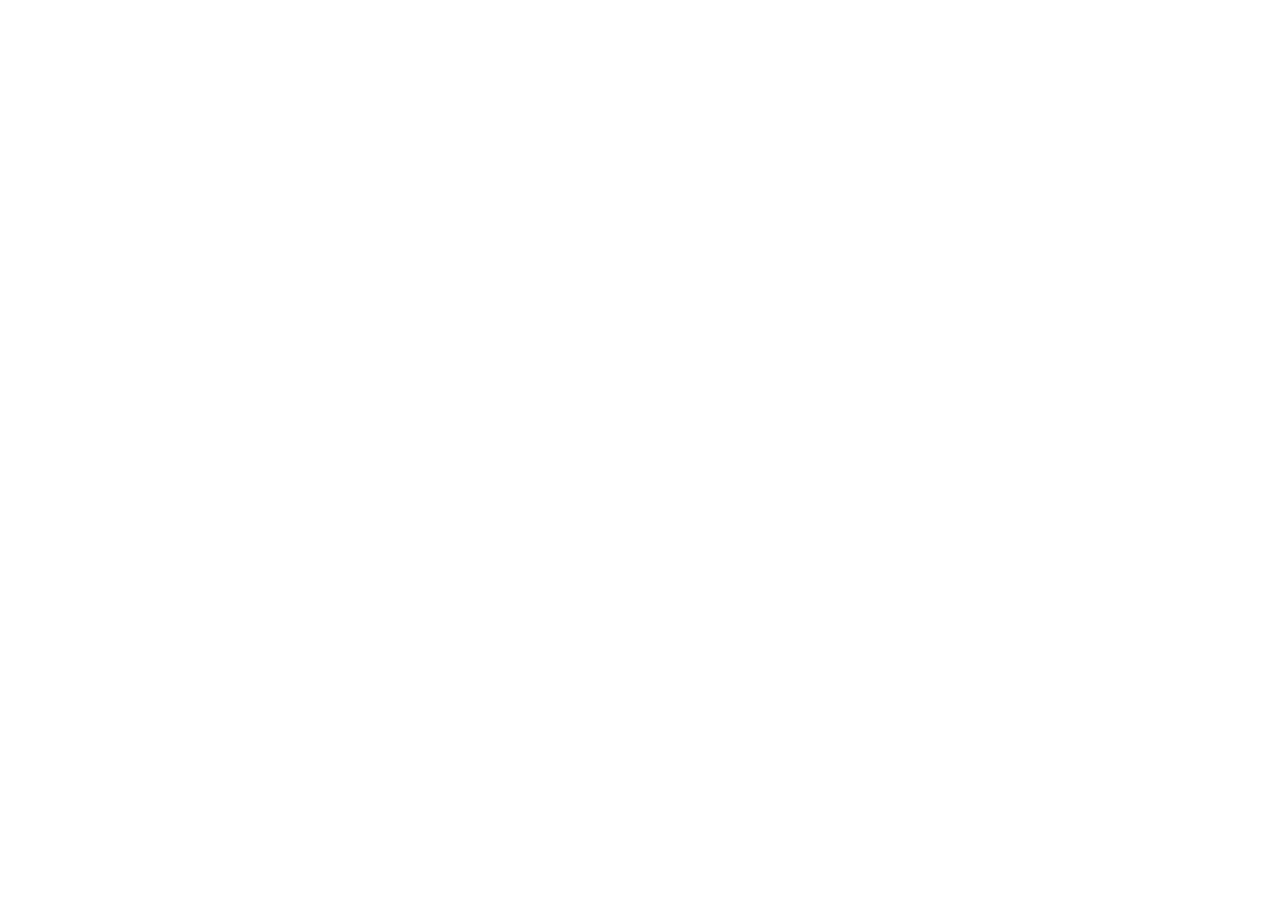
==== contact.html @ f79e483e "Update contact.html" ====
<!DOCTYPE html>
<html lang="en">
  <head>
    <meta charset="UTF-8" />
    <meta http-equiv="X-UA-Compatible" content="IE=edge" />
    <meta name="viewport" content="width=device-width, initial-scale=1.0" />
    <link
      rel="icon"
      type="image/x-icon"
      href="./assets/images/icons/favicon.png"
    />
    <link href="./assets/css/bootstrap.css" type="text/css" rel="stylesheet" />
    <link href="./assets/css/aos.css" type="text/css" rel="stylesheet" />
    <link href="./assets/css/style.css" type="text/css" rel="stylesheet" />
    <!-- Fork this repository for free:  https://github.com/simamojtahedi -->
    <script src="./assets/scripts/default.js"></script>
    <script>
      $(function () {
        $("#include_navbar").load("./utils/navbar.html");
      });
    </script>
    <title id="page_title"></title>
  </head>
  <body>
    <div id="include_navbar"></div>
    <div class="container pt-4" data-aos="fade-in" id="content_wrapper">
      <h6 id="contact_title" class="title"></h6>
      <ul id="contact_data"></ul>
    </div>
    
    <!-- 访客地图 -->
    <div class="container mt-5 mb-5" data-aos="fade-up">
      <div style="text-align: center;">
        <script type='text/javascript' id='mapmyvisitors' src='https://mapmyvisitors.com/map.js?cl=4f73c9&w=300&t=n&d=6KBDqfdvlMRjr22L_K-iZ9rCI2PpFjYM9g0Vwnjmklk&co=fcfcfc&cmo=3acc3a&cmn=ff5353&ct=ffffff'></script>
      </div>
    </div>

  </body>
  <script src="./assets/scripts/scripts.js"></script>
  <script src="./data/global.js"></script>
  <script src="./lang/fa.js"></script>
  <script src="./lang/en.js"></script>
</html>
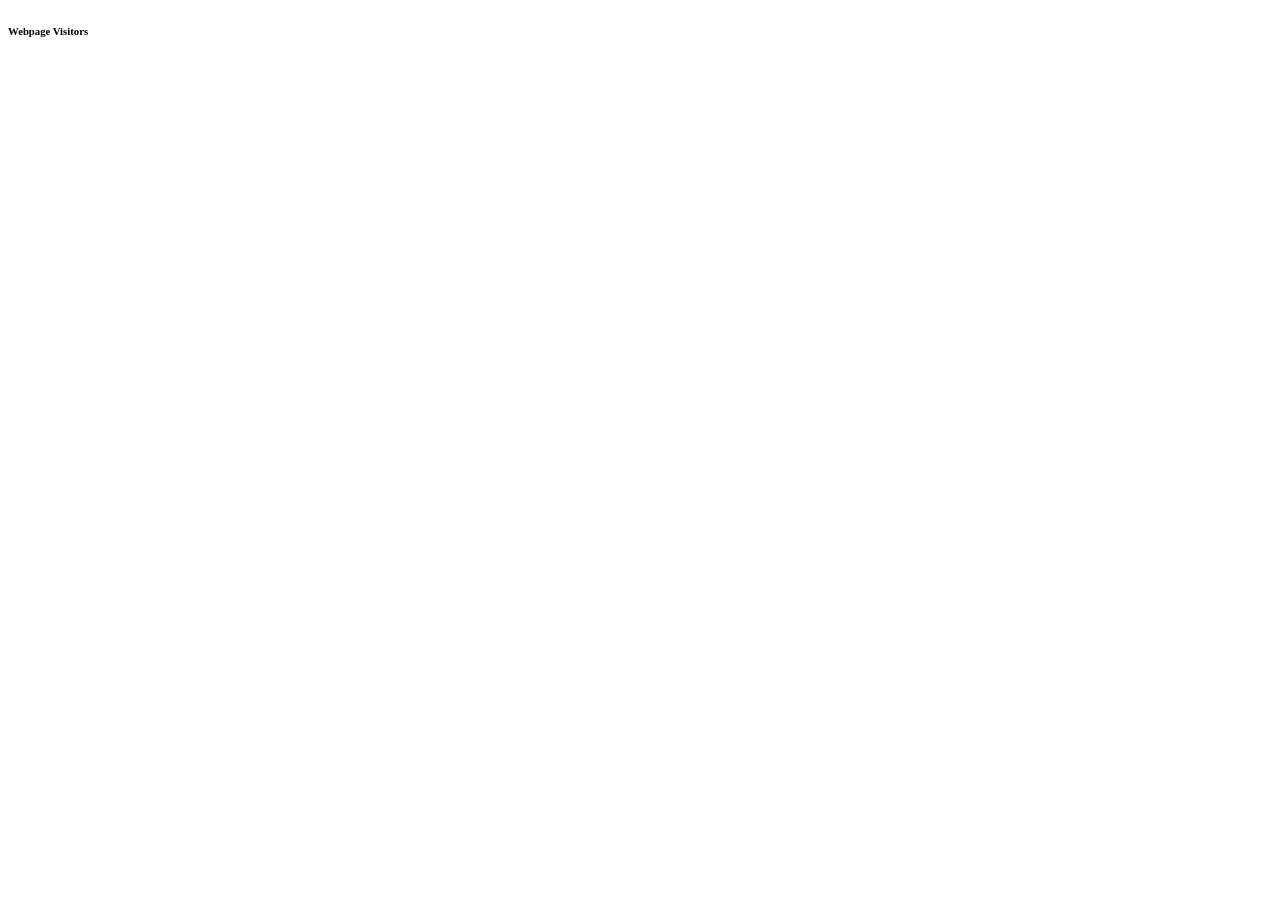
==== commit 2f661cf8: "Update contact.html" ====
--- a/contact.html
+++ b/contact.html
@@ -30,11 +30,11 @@
     
     <!-- 访客地图 -->
     <div class="container mt-5 mb-5" data-aos="fade-up">
-      <div style="text-align: center;">
-        <script type='text/javascript' id='mapmyvisitors' src='https://mapmyvisitors.com/map.js?cl=4f73c9&w=300&t=n&d=6KBDqfdvlMRjr22L_K-iZ9rCI2PpFjYM9g0Vwnjmklk&co=fcfcfc&cmo=3acc3a&cmn=ff5353&ct=ffffff'></script>
+      <h6 class="title">Webpage Visitors</h6>
+      <div style="margin-top: 20px;">
+        <script type='text/javascript' id='mapmyvisitors' src='https://mapmyvisitors.com/map.js?cl=8fa3d6&w=500&t=n&d=6KBDqfdvlMRjr22L_K-iZ9rCI2PpFjYM9g0Vwnjmklk&co=fcfcfc&cmo=434be0&cmn=3a42cc&ct=ffffff'></script>
       </div>
     </div>
-
   </body>
   <script src="./assets/scripts/scripts.js"></script>
   <script src="./data/global.js"></script>
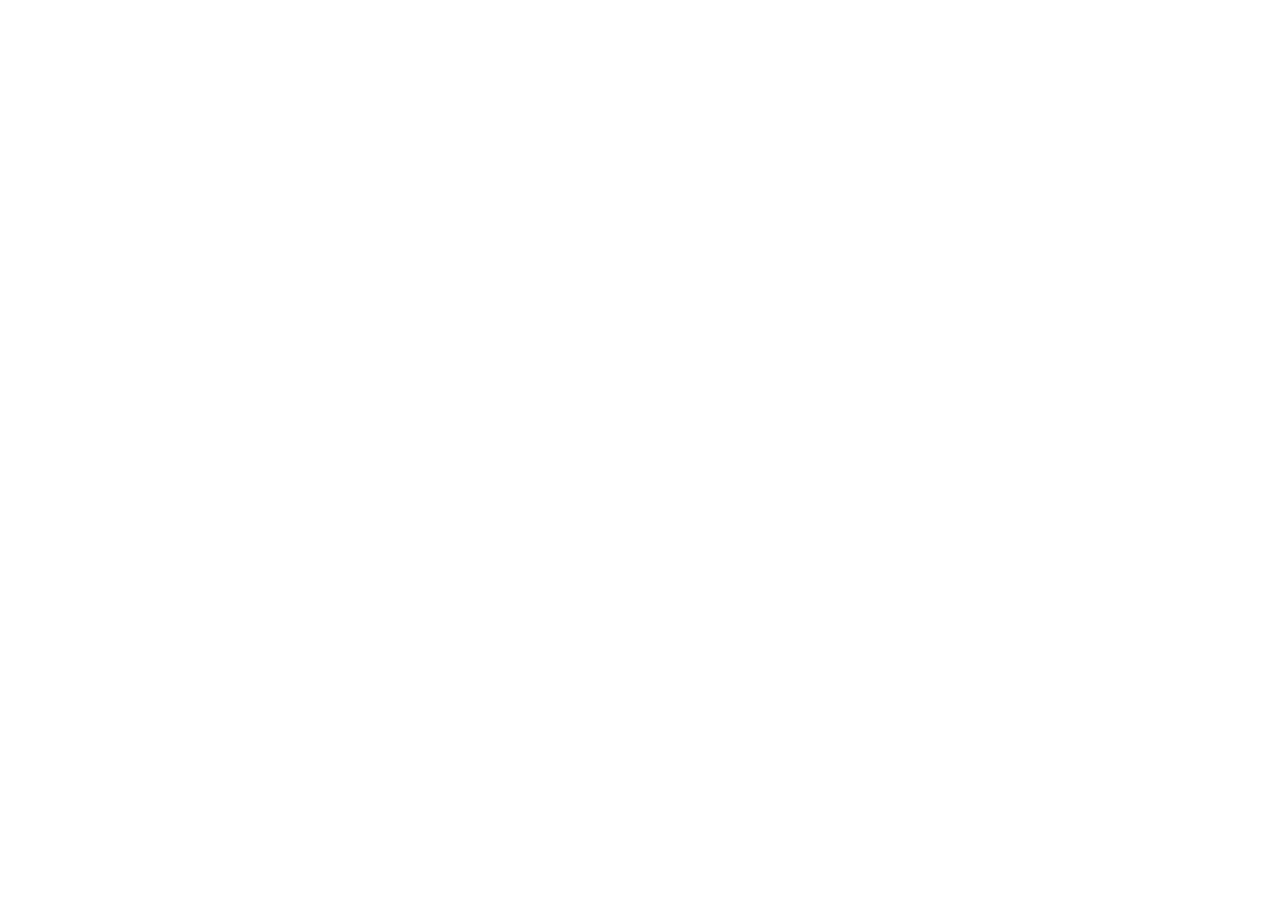
==== commit af9fe32b: "Update contact.html" ====
--- a/contact.html
+++ b/contact.html
@@ -27,14 +27,6 @@
       <h6 id="contact_title" class="title"></h6>
       <ul id="contact_data"></ul>
     </div>
-    
-    <!-- 访客地图 -->
-    <div class="container mt-5 mb-5" data-aos="fade-up">
-      <h6 class="title">Webpage Visitors</h6>
-      <div style="margin-top: 20px;">
-        <script type='text/javascript' id='mapmyvisitors' src='https://mapmyvisitors.com/map.js?cl=8fa3d6&w=500&t=n&d=6KBDqfdvlMRjr22L_K-iZ9rCI2PpFjYM9g0Vwnjmklk&co=fcfcfc&cmo=434be0&cmn=3a42cc&ct=ffffff'></script>
-      </div>
-    </div>
   </body>
   <script src="./assets/scripts/scripts.js"></script>
   <script src="./data/global.js"></script>
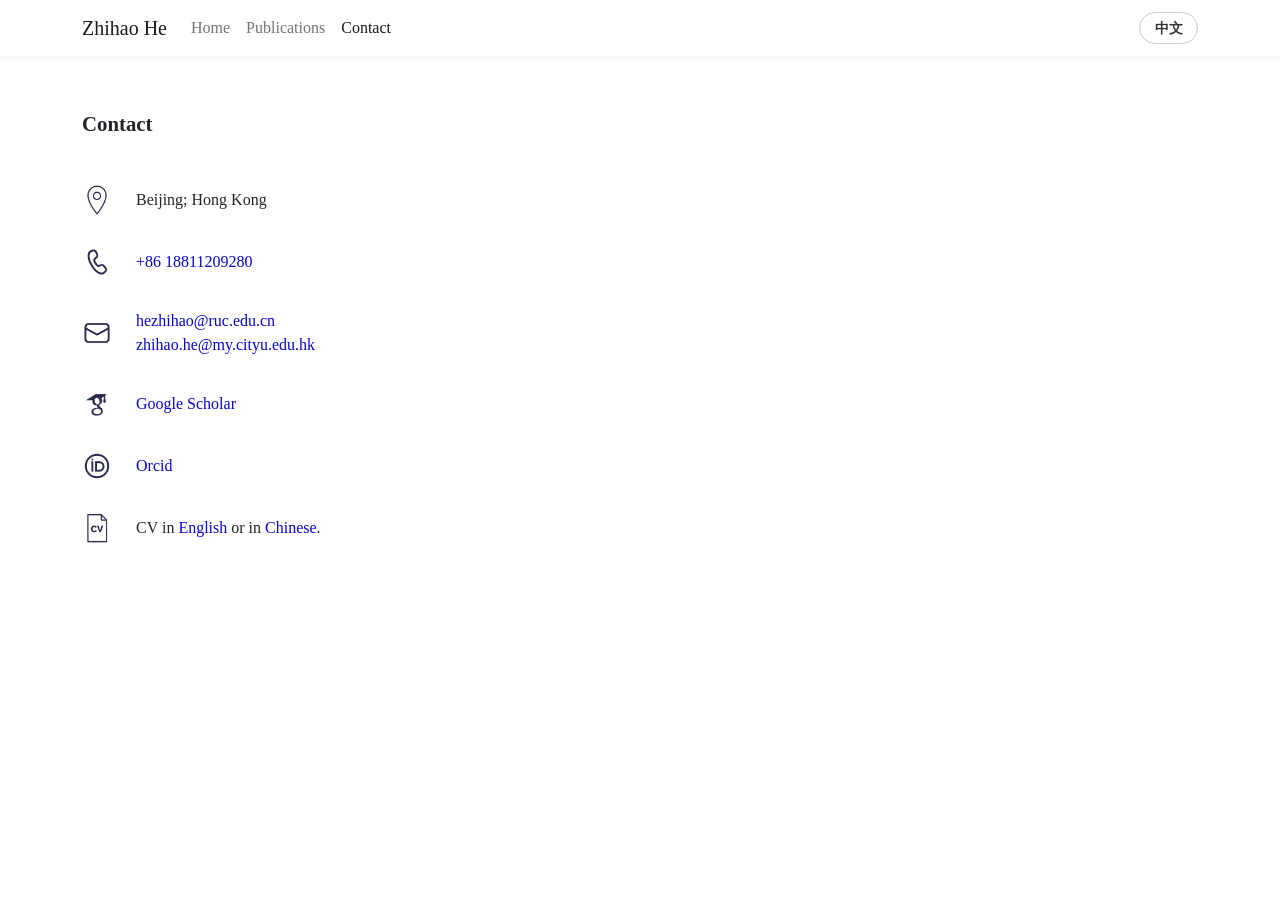
==== commit a124523a: "Add files via upload" ====
--- a/contact.html
+++ b/contact.html
@@ -2,34 +2,28 @@
 <html lang="en">
   <head>
     <meta charset="UTF-8" />
-    <meta http-equiv="X-UA-Compatible" content="IE=edge" />
     <meta name="viewport" content="width=device-width, initial-scale=1.0" />
-    <link
-      rel="icon"
-      type="image/x-icon"
-      href="./assets/images/icons/favicon.png"
+    <title>Contact | Zhihao He</title>
+    <meta
+      name="description"
+      content="Contact information and CV downloads for Zhihao He, PhD candidate in urban and real estate economics."
     />
-    <link href="./assets/css/bootstrap.css" type="text/css" rel="stylesheet" />
-    <link href="./assets/css/aos.css" type="text/css" rel="stylesheet" />
-    <link href="./assets/css/style.css" type="text/css" rel="stylesheet" />
-    <!-- Fork this repository for free:  https://github.com/simamojtahedi -->
-    <script src="./assets/scripts/default.js"></script>
-    <script>
-      $(function () {
-        $("#include_navbar").load("./utils/navbar.html");
-      });
-    </script>
-    <title id="page_title"></title>
+    <link rel="canonical" href="https://zhihaohe.com/contact.html" />
+    <link rel="icon" type="image/png" href="/assets/images/icons/favicon.png" />
+    <link href="/assets/css/bootstrap.css" type="text/css" rel="stylesheet" />
+    <link href="/assets/css/aos.css" type="text/css" rel="stylesheet" />
+    <link href="/assets/css/style.css" type="text/css" rel="stylesheet" />
   </head>
   <body>
     <div id="include_navbar"></div>
     <div class="container pt-4" data-aos="fade-in" id="content_wrapper">
       <h6 id="contact_title" class="title"></h6>
       <ul id="contact_data"></ul>
+      <div id="contact_cv_download" class="mt-4"></div>
     </div>
+
+    <script src="/assets/scripts/default.js"></script>
+    <script src="/data/content.js"></script>
+    <script src="/assets/scripts/scripts.js"></script>
   </body>
-  <script src="./assets/scripts/scripts.js"></script>
-  <script src="./data/global.js"></script>
-  <script src="./lang/fa.js"></script>
-  <script src="./lang/en.js"></script>
 </html>
--- a/assets/css/style.css
+++ b/assets/css/style.css
@@ -0,0 +1,526 @@
+/* Global font style - Times New Roman for all text */
+* {
+  font-family: "Times New Roman", Times, serif !important;
+}
+
+/* Navbar styles */
+#language {
+  cursor: pointer;
+  background: none;
+  appearance: none;
+  -webkit-appearance: none;
+  display: flex;
+  flex-direction: row-reverse;
+  align-items: center;
+  justify-content: center;
+  font-size: 14px;
+  font-weight: 600;
+  padding: 0.3rem 0.9rem;
+  border: 1px solid #ccc;
+  border-radius: 20px;
+  color: #333;
+  transition: background-color 0.15s ease, color 0.15s ease;
+}
+
+#language:hover {
+  background-color: #333;
+  color: #fff;
+}
+
+#languageIcon {
+  width: 15px;
+  margin: 0 5px;
+}
+
+.bg-light {
+  background-color: #fff !important;
+  box-shadow: 0 3px 5px rgba(0, 0, 0, 0.05);
+}
+
+.collapse {
+  display: flex;
+  align-items: center;
+  justify-content: space-between;
+}
+
+.title {
+  font-size: 1.3rem !important;
+  font-weight: bold;
+  position: relative;
+  margin-bottom: 1rem !important;
+  margin-top: 2rem;
+}
+
+/* --------- LTR styles --------- */
+
+/* Home page styles */
+.main_header {
+  display: flex;
+  align-items: center;
+  min-height: 90vh;
+}
+
+.main_header_info {
+  display: flex;
+  flex-direction: column;
+  align-items: center;
+}
+
+.main_header_info img {
+  width: 280px;
+  height: 280px;
+  object-fit: cover;
+  border-radius: 100%;
+  /* box-shadow: 3px 3px 5px rgba(0, 0, 0, 0.2); */
+  border: 5px solid #fff;
+}
+
+.main_header_info img[src=""] {
+  display: none;
+}
+
+.main_header_info h1 {
+  font-size: 1.8rem;
+  margin-top: 1rem;
+}
+
+.main_header_info h2 {
+  color: #888;
+  font-size: 1.2rem;
+  font-weight: 400;
+  margin-bottom: 1.5rem;
+}
+
+.main_header_content h6:last-of-type {
+  margin-top: 4rem;
+}
+
+.main_header_content p {
+  text-align: justify;
+  margin: 0 !important;
+}
+
+#home_list {
+  padding: 0;
+  padding-left: 1rem;
+}
+
+.main_header ul {
+  padding: 0;
+  padding-left: 1rem;
+  margin-top: 1rem;
+}
+
+#home_list li {
+  margin-bottom: 0.4rem;
+}
+
+#home_links {
+  padding: 0;
+  display: flex;
+  align-items: center;
+  list-style: none;
+  margin-top: 0.5rem;
+}
+
+#home_links a {
+  margin: 0 0.5rem;
+  width: 33px;
+  display: block;
+  display: flex;
+  align-items: center;
+  justify-content: center;
+  padding-bottom: 0.4rem;
+  transform: scale(1);
+  transition: all 0.3s;
+}
+
+#home_links a:hover {
+  transform: scale(1.1);
+}
+
+#home_links img {
+  width: auto;
+  height: 33px;
+  box-shadow: none;
+  object-fit: contain;
+  border-radius: 0;
+  border: none;
+}
+
+/* Publications page styles */
+#publications_content {
+  margin-top: 1rem;
+}
+
+.publication_container {
+  margin-top: 3rem;
+}
+
+.publication_container .publications_header {
+  margin-bottom: 1rem;
+}
+
+.publication_container .publications_header span {
+  font-style: italic;
+  font-size: 1rem;
+}
+
+.publication_container .publications_header h2 {
+  display: inline;
+  font-size: 1.15rem;
+  text-align: justify;
+}
+
+/* Journal name and status styles */
+.publication_journal {
+  color: #1e40af;
+  font-size: 1rem;
+  margin: 0.5rem 0;
+  font-style: italic;
+  font-weight: bold;
+  line-height: 1.6;
+}
+
+.publication_journal a {
+  color: inherit;
+  text-decoration: none;
+}
+
+.publication_journal a:hover {
+  text-decoration: underline;
+}
+
+.publication_status {
+  color: #555;
+  font-size: 1rem;
+  margin: 0.5rem 0;
+  line-height: 1.6;
+}
+
+.publication_status a {
+  color: inherit;
+}
+
+.publication_presentations {
+  color: #047857;
+  font-size: 0.95rem;
+  margin: 0.5rem 0;
+  line-height: 1.6;
+}
+
+.publication_presentations strong {
+  font-weight: 600;
+  color: #065f46;
+}
+
+.publication_container .publications_item {
+  margin-bottom: 3rem;
+  margin-left: 2rem;
+  position: relative;
+}
+
+.publication_container .publications_item::before {
+  content: "";
+  position: absolute;
+  top: 9px;
+  left: -2rem;
+  width: 8px;
+  height: 8px;
+  border-radius: 50%;
+  background-color: #000;
+}
+
+.publication_container p {
+  text-align: justify;
+}
+
+.publication_container .publications_footer {
+  margin-bottom: 0.5rem;
+  list-style: none;
+  display: flex;
+  align-items: center;
+  justify-content: flex-start;
+  margin: 0;
+  padding: 0;
+  padding-top: 0.5rem;
+  border-top: 1px solid #e6e6e6;
+}
+
+.publication_container .publications_footer span {
+  margin: 0;
+  margin-right: 1rem;
+}
+
+.publication_container .publications_footer li {
+  margin-right: 2rem;
+  position: relative;
+}
+
+.publication_container .publications_footer li::before {
+  content: "";
+  position: absolute;
+  right: -1rem;
+  top: 12%;
+  height: 76%;
+  width: 1px;
+  background-color: #e6e6e6;
+}
+
+.publication_container .publications_footer li:last-of-type:before {
+  display: none;
+}
+
+.publication_container .publications_footer a {
+  color: blue;
+  text-decoration: none;
+}
+
+.publication_container .publications_footer span:last-of-type {
+  margin-left: 0.5rem;
+  font-weight: 500;
+}
+
+.publication_container .publications_span {
+  min-width: 60px;
+}
+
+/* CV page styles */
+#cv_data p {
+  margin: 1rem 0;
+  text-align: justify;
+}
+
+#cv_data h2 {
+  margin-top: 2rem;
+  font-size: 1.2rem;
+  font-weight: bold;
+}
+
+#cv_data img {
+  max-width: 90%;
+  display: flex;
+  align-items: center;
+  justify-content: center;
+  margin: 2rem auto;
+}
+
+/* Jobs page styles */
+#jobs_data {
+  display: flex;
+  flex-direction: column;
+  align-items: flex-start;
+  justify-content: flex-start;
+  margin-top: 3rem;
+}
+
+#jobs_data .job_item {
+  margin: 0;
+  position: relative;
+  padding-left: 2rem;
+  margin-bottom: 2rem;
+}
+
+#jobs_data .job_item::after {
+  content: "";
+  position: absolute;
+  left: 0px;
+  top: 10px;
+  width: 8px;
+  height: 8px;
+  background-color: #000;
+  border-radius: 50%;
+}
+
+#jobs_data .job_item::before {
+  content: "";
+  position: absolute;
+  left: 3px;
+  top: 15px;
+  width: 2px;
+  height: calc(100% + 2rem);
+  background-color: #e6e6e6;
+}
+
+#jobs_data .job_item:last-of-type:before {
+  display: none;
+}
+
+#jobs_data .job_header {
+  display: flex;
+  align-items: center;
+  justify-content: space-between;
+}
+
+#jobs_data .job_header div {
+  display: flex;
+  align-items: flex-end;
+}
+
+#jobs_data .job_header h1 {
+  font-size: 1.2rem;
+  font-weight: bold;
+  margin: 0;
+}
+
+#jobs_data .job_header h2 {
+  font-size: 1.2rem;
+  font-style: italic;
+  margin: 0;
+  margin-left: 0.4rem;
+}
+
+#jobs_data .job_header .job_location {
+  margin-left: 1rem;
+  position: relative;
+}
+
+#jobs_data .job_header .job_location::before {
+  content: "";
+  position: absolute;
+  left: -0.5rem;
+  top: 15%;
+  height: 70%;
+  width: 1px;
+  background-color: #e6e6e6;
+}
+
+#jobs_data p {
+  margin-top: 0.5rem;
+  text-align: justify;
+}
+
+#jobs_data ul {
+  padding: 0;
+  padding-left: 1rem;
+}
+
+/* Contact page styles */
+#contact_data {
+  list-style: none;
+  margin-top: 3rem;
+  padding: 0;
+}
+
+#contact_data li {
+  display: flex;
+  justify-content: flex-start;
+  align-items: center;
+  margin-bottom: 2rem;
+}
+
+#contact_data img {
+  width: 30px;
+  margin-right: 1.5rem;
+}
+
+#contact_data p,
+#contact_data a {
+  margin: 0;
+  font-weight: 500;
+  font-size: 1rem;
+}
+
+#contact_data a {
+  text-decoration: none;
+  color: rgb(5, 5, 216);
+}
+
+@media (max-width: 980px) {
+  .collapse {
+    flex-direction: column;
+    align-items: flex-start;
+    justify-content: flex-start;
+  }
+
+  #language {
+    margin: 0.5rem 0;
+    margin-right: 1.1rem;
+    flex-direction: row !important;
+    width: 90px;
+    justify-content: flex-start !important;
+  }
+
+  .navbar-toggler {
+    border: none;
+  }
+
+  /* Home page styles */
+  .main_header_info img {
+    width: 200px;
+    height: 200px;
+    margin-top: 1rem;
+  }
+
+  .main_header_info h1 {
+    margin-top: 1rem;
+    font-weight: bold;
+    font-size: 1.5rem;
+  }
+
+  .main_header_info h2 {
+    margin-bottom: 0.8rem;
+  }
+
+  .main_header_content h6:last-of-type {
+    margin-top: 3rem;
+  }
+
+  #home_links {
+    margin-top: 0;
+    margin-bottom: 3rem;
+  }
+
+  #home_links a {
+    width: 32px;
+    margin: 0 0.4rem;
+  }
+
+  #home_links img {
+    width: 32px;
+    height: 32px;
+  }
+
+  /* Publications page styles */
+  .publication_container .publications_item {
+    margin-left: 1rem;
+  }
+
+  .publication_container .publications_item::before {
+    left: -1rem;
+  }
+
+  /* Jobs page styles */
+  #jobs_data .job_item {
+    padding-left: 2rem;
+    margin-bottom: 2rem;
+  }
+
+  #jobs_data .job_item::before {
+    height: calc(100% + 2rem);
+  }
+
+  #jobs_data .job_header {
+    flex-direction: column;
+    align-items: flex-start;
+  }
+
+  #jobs_data .job_header div {
+    display: flex;
+    align-items: flex-end;
+  }
+
+  #jobs_data .job_header h1 {
+    font-size: 1.1rem;
+  }
+
+  #jobs_data .job_header h2 {
+    font-size: 1.1rem;
+    margin-left: 0.4rem;
+  }
+
+  /* Contact page styles */
+  #contact_data img {
+    width: 30px;
+  }
+}
